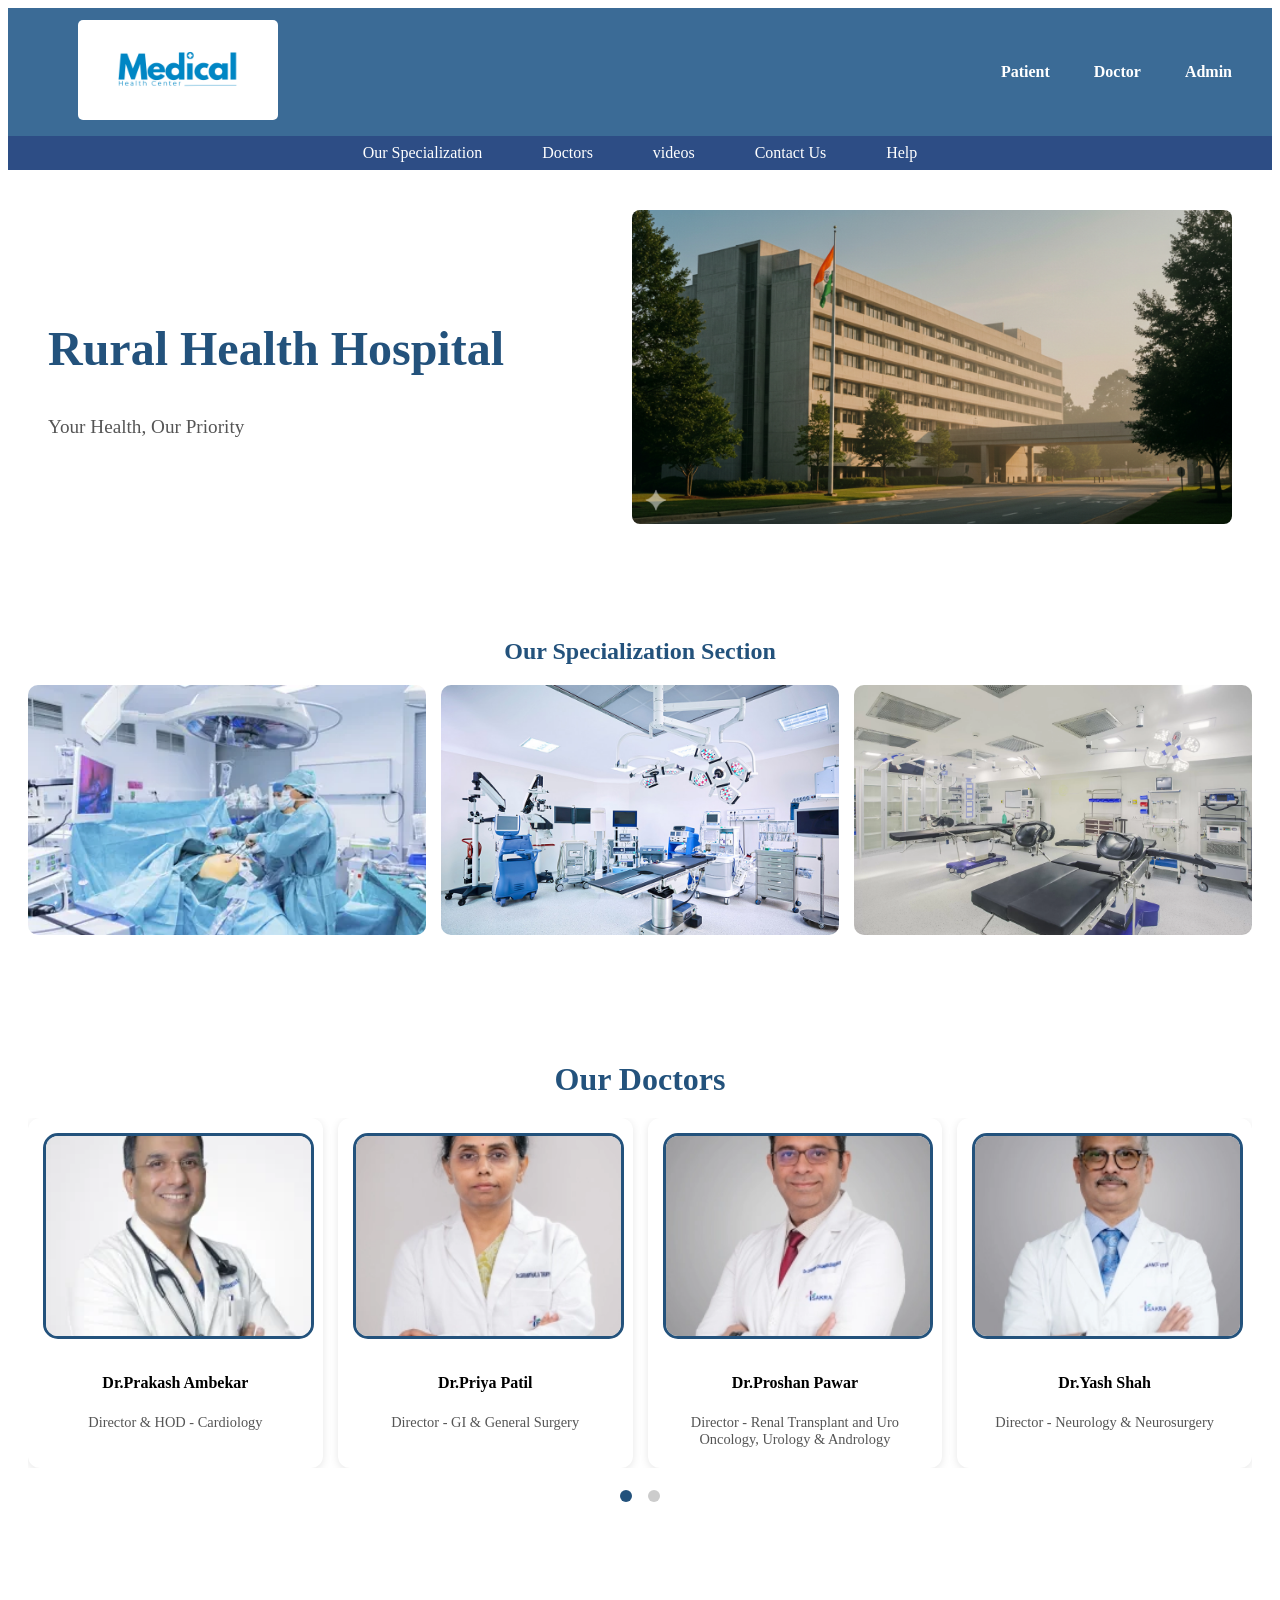
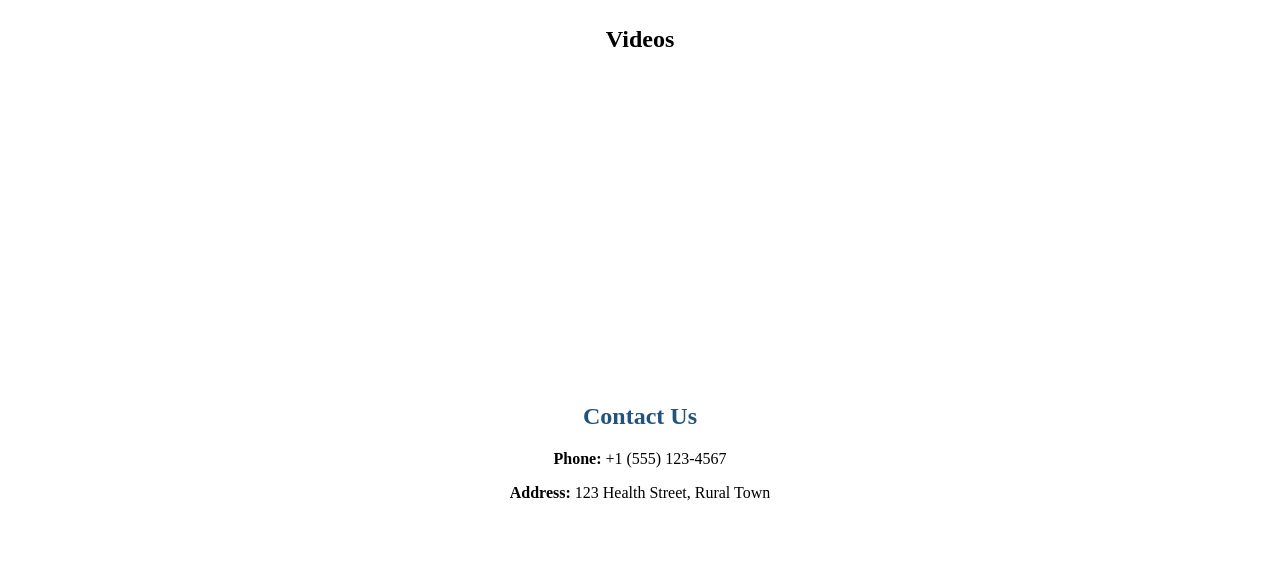
==== Hospital_Management_System/WebContent/index.html @ 402785cd "create the dashboard" ====
<!DOCTYPE html>
<html lang="en">
<head>
    <meta charset="UTF-8">
    <meta name="viewport" content="width=device-width, initial-scale=1.0">
    <title>Dashboard</title>
    <link rel="stylesheet" href="css/index.css">
</head>
<body>

    <!-- TOP PANEL -->
    <header class="top-panel">
        <div class="logo">
            <img src="imgs/hospital.logo.png" alt="Hospital Logo">
        </div>
        <nav class="top-nav">
            <a href="p_1_PatientLogin.html">Patient</a>
            <a href="d_1_DoctorLogin.html">Doctor</a>
            <a href="a_1_AdminLogin.html">Admin</a>
        </nav>
    </header>

    <!-- SECOND PANEL -->
    <nav class="second-panel">
        <a href="#Our specialization Sction">Our Specialization</a>
        <a href="#doctors">Doctors</a>
        <a href="#videos">videos</a>
        
        <a href="#contact">Contact Us</a>
        <a href="#help">Help</a>
    </nav>

   
    
    <!-- PANEL 2: HERO -->
    <section class="hero" id="home">
       
        <div class="hero-text">
            <h1>Rural Health Hospital</h1>
            <p>Your Health, Our Priority</p>
        </div>
          <div class="hero-img">
            <img src="imgs/hospital_img.png" alt="Hero Image">
            
        </div>
       
    </section>

   
    <!-- PANEL 4: SPECIALIZATION -->
    <section class="specialties" id="Our specialization Sction">
        <h2>Our Specialization Section</h2>
        <div class="specialty-grid">
            <div class="specialty-card"> <img src="imgs/Specialization_1.webp "></div>
            <div class="specialty-card"> <img src="imgs/Specialization_2.jpg "></div>
            <div class="specialty-card"> <img src="imgs/Specialization_3.webp "></div>
            
        </div>
    </section>

    <!-- PANEL 5: DOCTORS -->

    <!-- PANEL 5: DOCTOR SLIDER -->
<section class="doctor-slider" id="doctors">

    <h2>Our Doctors</h2>

    <!-- CONTROLS -->
    <input type="radio" name="doctor-slide" id="doc-1" checked>
    <input type="radio" name="doctor-slide" id="doc-2">
   

    <!-- SLIDER TRACK -->
    <div class="doctor-slides">

        <div class="slide slide1">
            <div class="doc-card"><img src="imgs/1.webp" alt=""><h4>Dr.Prakash Ambekar
               </h4> <p>Director & HOD - Cardiology</p>
            </div>

            <div class="doc-card"><img src="imgs/5.webp" alt=""><h4>Dr.Priya Patil</h4>
            <p>Director - GI & General Surgery</p>
            </div>

            <div class="doc-card" ><img src="imgs/3.webp" alt=""><h4>Dr.Proshan Pawar</h4>
            <p>Director - Renal Transplant and Uro Oncology, Urology & Andrology</p>
            </div>

            <div class="doc-card"><img src="imgs/4.webp" alt=""><h4>Dr.Yash Shah</h4>
            <p>Director - Neurology & Neurosurgery</p>
        </div>
        </div>

        <div class="slide slide2">
            <div class="doc-card"><img src="imgs/2.webp" alt=""><h4>Dr.Hemant Patil</h4>
            <p> Director - Orthopaedics</p>
            </div>

            <div class="doc-card"><img src="imgs/6.webp" alt=""><h4>Dr.Nikhil Wagh</h4>
            <p> Director - Renal Transplant and Uro Oncology, Urology & Andrology</p>
            </div>

            <div class="doc-card"><img src="imgs/7.webp" alt=""><h4>Dr.Govardhan Reddy</h4>
            <p>Director - GI & General Surgery</p>
            </div>

            <div class="doc-card"><img src="imgs/8.webp" alt=""><h4>Dr.Priya Patil</h4>
            <p>Director - Orthopaedics</p>
            </div>
        </div>

        

    </div>

    <!-- DOTS -->
    <div class="doc-dots">
        <label for="doc-1"></label>
        <label for="doc-2"></label>
       
    </div>

</section>



    <!-- PANEL 6: VIDEOS -->
    <section class="video-section" id="videos">
        <h2>Videos</h2>
        <div class="videos">
            <iframe src="https://www.youtube.com/embed/MjBpQcNIb0I?si=du2jPiUWNcG0d435" title="YouTube video player" frameborder="0" allow="accelerometer; autoplay; clipboard-write; encrypted-media; gyroscope; picture-in-picture; web-share" referrerpolicy="strict-origin-when-cross-origin" allowfullscreen>" allowfullscreen>
                
            </iframe>
            <iframe src="https://www.youtube.com/embed/fZhBU9MqzlQ?si=CIWUrhfgh-b-eLx1" title="YouTube video player" frameborder="0" allow="accelerometer; autoplay; clipboard-write; encrypted-media; gyroscope; picture-in-picture; web-share" referrerpolicy="strict-origin-when-cross-origin" allowfullscreen>" allowfullscreen></iframe>
            <iframe src="https://www.youtube.com/embed/ER2uqIbFNJg?si=0fbJk1-PSBYY9sV0" title="YouTube video player" frameborder="0" allow="accelerometer; autoplay; clipboard-write; encrypted-media; gyroscope; picture-in-picture; web-share" referrerpolicy="strict-origin-when-cross-origin" allowfullscreen>" allowfullscreen></iframe>
        </div>
    </section>

   

    <!-- PANEL 8: CONTACT US -->
    <section class="contact" id="contact">
        <h2>Contact Us</h2>
        <p><strong>Phone:</strong> +1 (555) 123-4567</p>
        <p><strong>Address:</strong> 123 Health Street, Rural Town</p>
        
    </section>

</body>
</html>
    

</body>
</html>
---- Hospital_Management_System/WebContent/css/index.css ----
```css
* {
    margin: 0;
    padding: 0;
    box-sizing: border-box;
    font-family: Arial, sans-serif;
}

/* TOP PANEL */
.top-panel {
    display: flex;
    align-items: center;
    justify-content: space-between;
    background: #3b6b96;
    padding: 12px 20px;
    color: white;
}

.top-panel .logo img {
    width: 200px;
    height: 100px;
    margin-left: 50px;
    border-radius: 5px;
}

/* NAV */
.top-nav a {
    margin: 0 20px;
    text-decoration: none;
    color: white;
    font-weight: bold;
    font-size: 1rem;
}

.top-nav a:hover {
    text-decoration: underline;
}

/* SECOND PANEL */
.second-panel {
    display: flex;
    justify-content: center;
    background: #2d4d85;
    padding: 8px 0;
}

.second-panel a {
    margin: 0 30px;
    text-decoration: none;
    color: white;
    font-size: 1rem;
    font-weight: 500;
}

.second-panel a:hover {
    text-decoration: underline;
}

/* HERO */
.hero {
    display: flex;
    justify-content: space-between;
    align-items: center;
    background: white;
    padding: 40px;
    gap: 15px;
}

.hero-text {
    max-width: 500px;
}

.hero-text h1 {
    font-size: 3rem;
    color: #23527c;
}

.hero-text p {
    font-size: 1.2rem;
    color: #555;
}

.hero-img img {
    width: 100%;
    max-width: 600px;
    height: auto;
    border-radius: 8px;
}

/* SPECIALIZATION */
.specialties {
    text-align: center;
    padding: 50px 20px;
}

.specialties h2 {
    margin-bottom: 20px;
    color: #23527c;
}

.specialty-grid {
    display: grid;
    grid-template-columns: repeat(3, 1fr);
    gap: 15px;
}

.specialty-card {
    height: 250px;
    overflow: hidden;
    border-radius: 10px;
}

.specialty-card img {
    width: 100%;
    height: 100%;
    object-fit: cover;
}

/* DOCTOR SLIDER */
.doctor-slider {
    text-align: center;
    padding: 50px 20px;
    background: white;
}

.doctor-slider h2 {
    color: #23527c;
    font-size: 2rem;
    margin-bottom: 20px;
}

.doctor-slider p {
    color: #555;
    font-size: 0.9rem;
}

input[name="doctor-slide"] {
    display: none;
}

.doctor-slides {
    overflow: hidden;
    width: 100%;
}

.slide {
    display: none;
    width: 100%;
    justify-content: space-between;
    gap: 15px;
}

/* SHOW SLIDES */
#doc-1:checked ~ .doctor-slides .slide1,
#doc-2:checked ~ .doctor-slides .slide2 {
    display: flex;
}

/* DOCTOR CARD */
.slide .doc-card {
    width: calc(25% - 15px);
    height: 320px;
    background: #fff;
    border-radius: 12px;
    padding: 15px;
    box-shadow: 0 2px 8px rgba(0,0,0,0.1);
    text-align: center;
}

/* 🔥 FIXED IMAGE SIZE */
.slide .doc-card img {
    width: 100%;
    height: 200px;
    object-fit: cover;
    border-radius: 15px;
    border: 3px solid #23527c;
    margin-bottom: 10px;
}

/* DOTS */
.doc-dots {
    margin-top: 20px;
}

.doc-dots label {
    display: inline-block;
    width: 12px;
    height: 12px;
    background: #ccc;
    border-radius: 50%;
    margin: 0 6px;
    cursor: pointer;
}

#doc-1:checked ~ .doc-dots label[for="doc-1"],
#doc-2:checked ~ .doc-dots label[for="doc-2"] {
    background: #23527c;
}

/* VIDEOS */
.video-section {
    text-align: center;
    padding: 50px 20px;
}

.videos {
    display: flex;
    justify-content: center;
    gap: 15px;
}

.videos iframe {
    width: 400px;
    height: 220px;
    border-radius: 6px;
}

/* CONTACT */
.contact {
    padding: 40px 20px;
    text-align: center;
}

.contact h2 {
    color: #23527c;
}
```
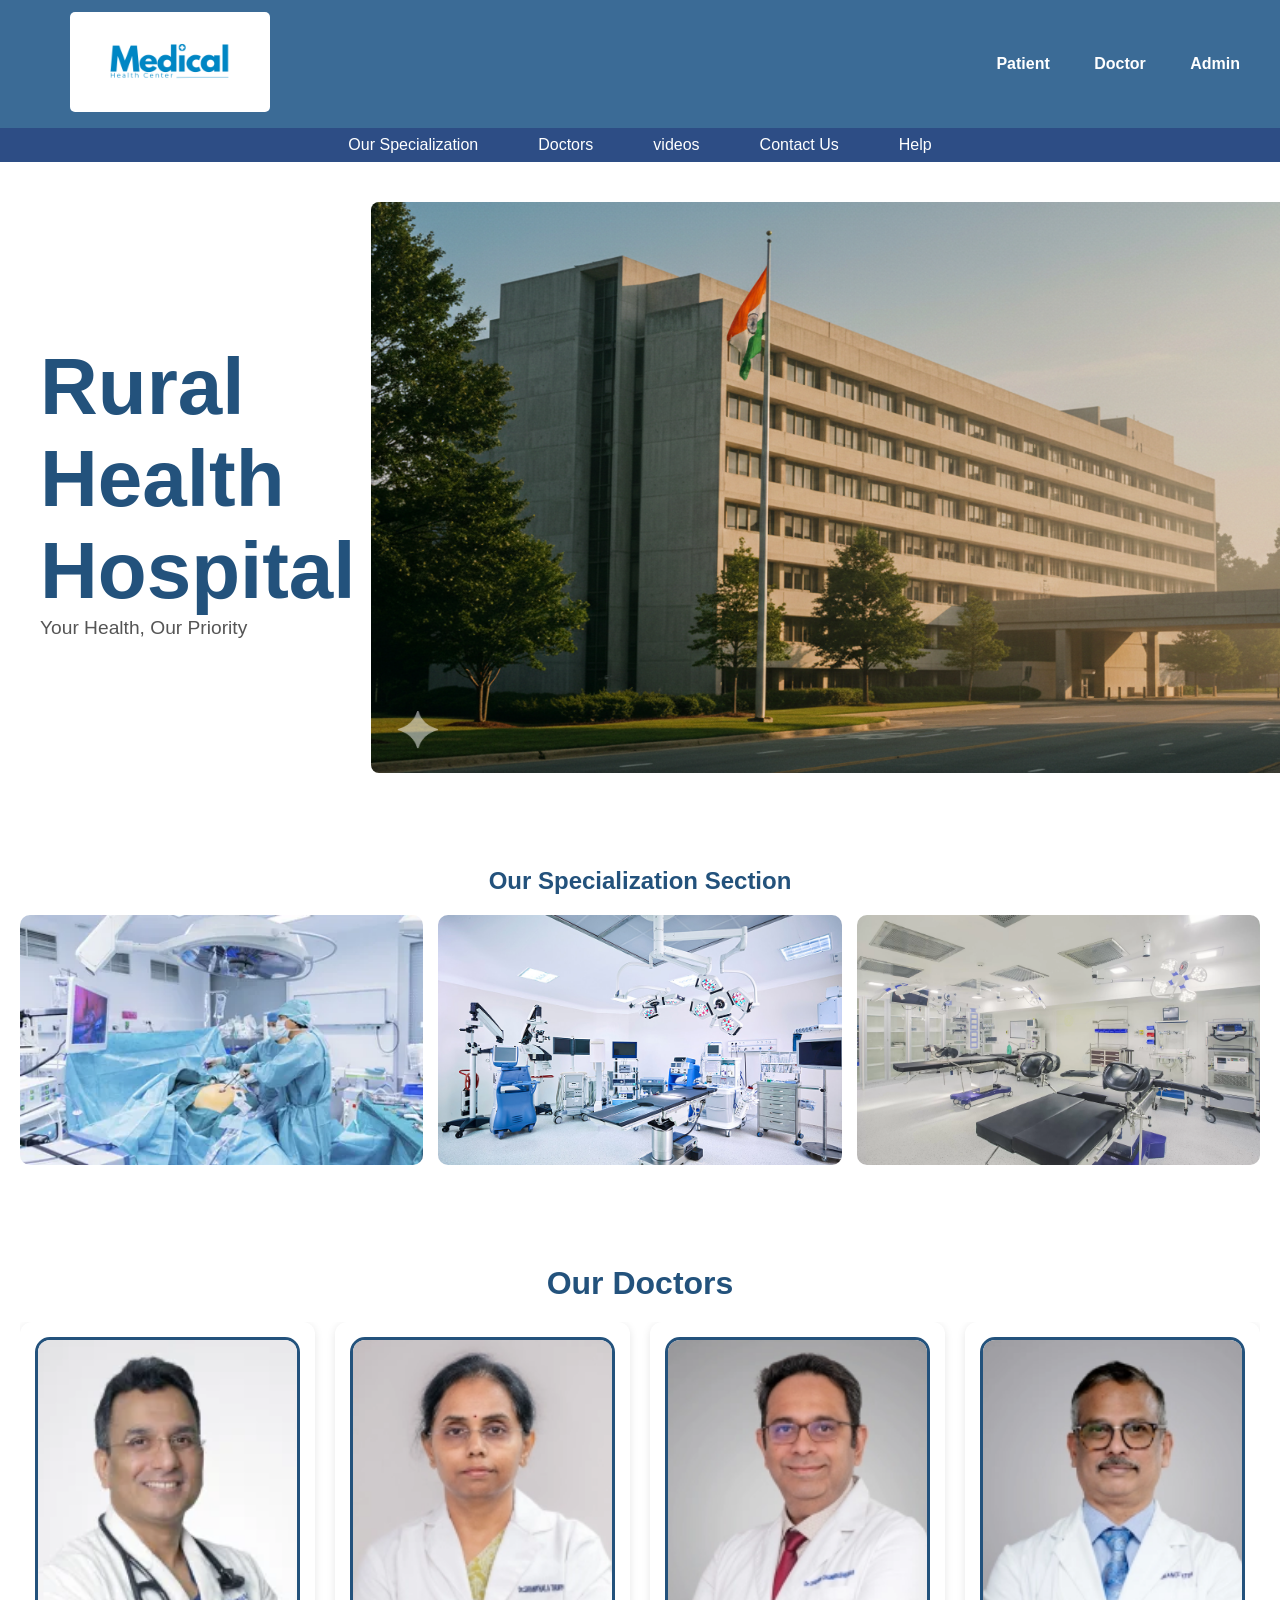
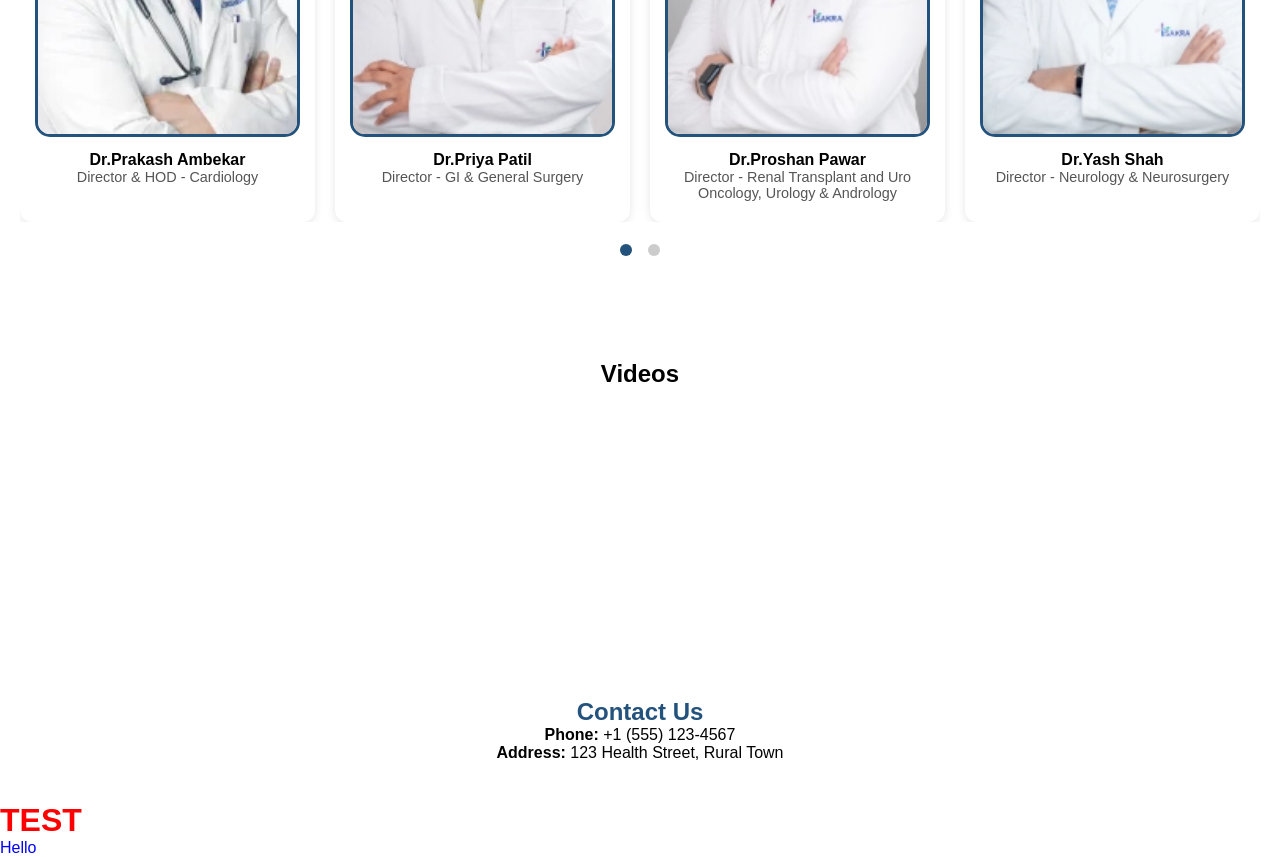
==== commit 2b00d264: "changes imgs size to dashboard" ====
--- a/Hospital_Management_System/WebContent/index.html
+++ b/Hospital_Management_System/WebContent/index.html
@@ -4,7 +4,7 @@
     <meta charset="UTF-8">
     <meta name="viewport" content="width=device-width, initial-scale=1.0">
     <title>Dashboard</title>
-    <link rel="stylesheet" href="css/index.css">
+    <link rel="stylesheet" href="./css/index.css">
 </head>
 <body>
 
@@ -144,7 +144,10 @@
         <p><strong>Phone:</strong> +1 (555) 123-4567</p>
         <p><strong>Address:</strong> 123 Health Street, Rural Town</p>
         
+        
     </section>
+    <h1 style="color:red;">TEST</h1>
+    <p class="demo">Hello</p>
 
 </body>
 </html>
--- a/Hospital_Management_System/WebContent/css/index.css
+++ b/Hospital_Management_System/WebContent/css/index.css
@@ -1,4 +1,4 @@
-```css
+
 * {
     margin: 0;
     padding: 0;
@@ -71,7 +71,7 @@
 }
 
 .hero-text h1 {
-    font-size: 3rem;
+    font-size: 5rem;
     color: #23527c;
 }
 
@@ -81,9 +81,9 @@
 }
 
 .hero-img img {
-    width: 100%;
-    max-width: 600px;
-    height: auto;
+    width: 1177px;
+    max-width: 1320px;
+    height: 571px;
     border-radius: 8px;
 }
 
@@ -159,7 +159,7 @@
 /* DOCTOR CARD */
 .slide .doc-card {
     width: calc(25% - 15px);
-    height: 320px;
+    height: 500px;
     background: #fff;
     border-radius: 12px;
     padding: 15px;
@@ -170,7 +170,7 @@
 /* 🔥 FIXED IMAGE SIZE */
 .slide .doc-card img {
     width: 100%;
-    height: 200px;
+    height: 400px;
     object-fit: cover;
     border-radius: 15px;
     border: 3px solid #23527c;
@@ -224,4 +224,6 @@
 .contact h2 {
     color: #23527c;
 }
-```
+.demo {
+    color: blue;
+}
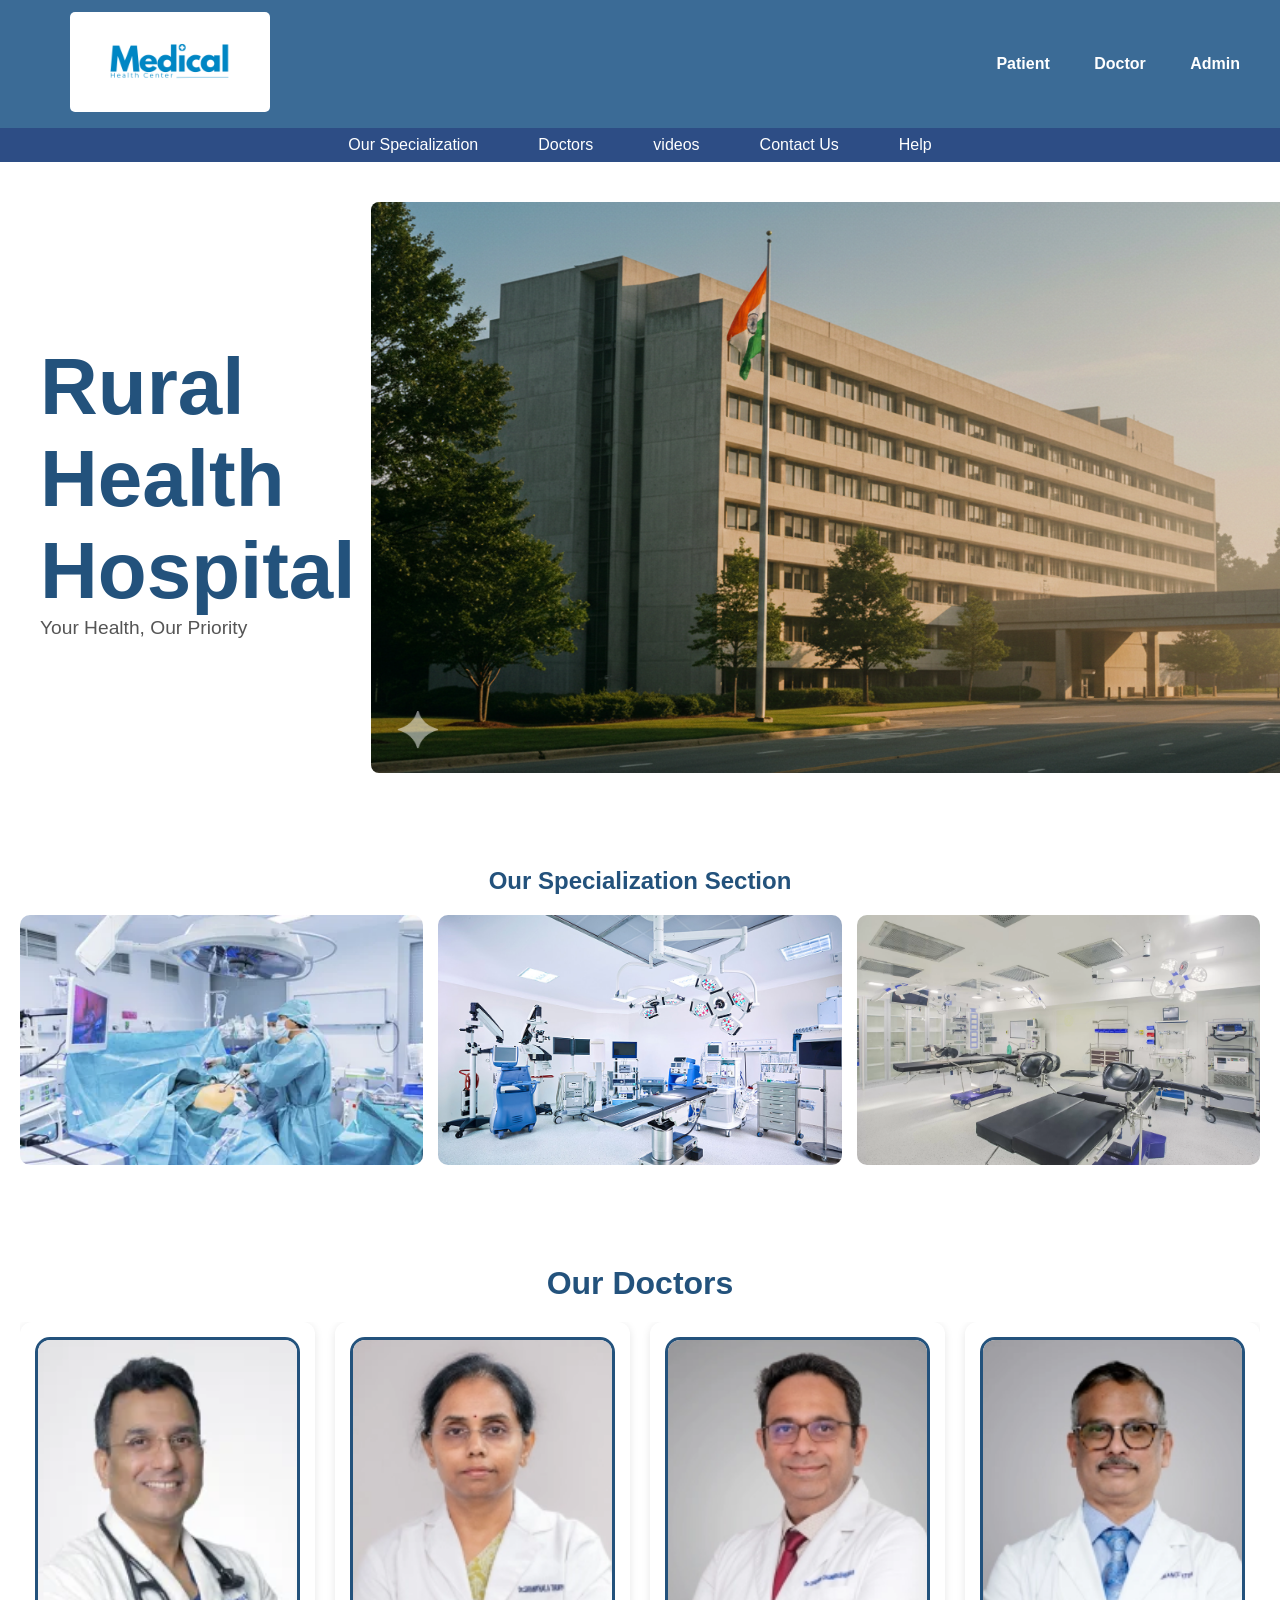
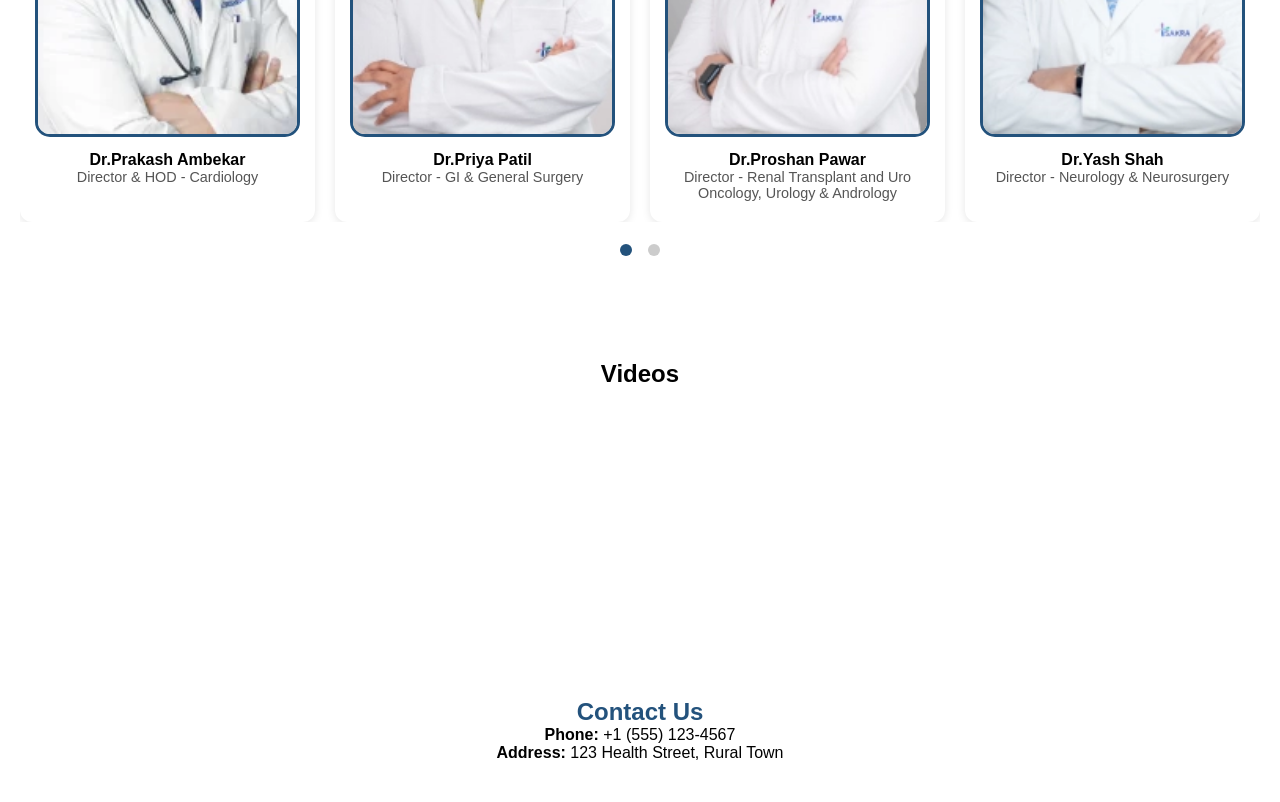
==== commit 331ec867: "changes to images in dashboard panel" ====
--- a/Hospital_Management_System/WebContent/index.html
+++ b/Hospital_Management_System/WebContent/index.html
@@ -146,9 +146,7 @@
         
         
     </section>
-    <h1 style="color:red;">TEST</h1>
-    <p class="demo">Hello</p>
-
+    
 </body>
 </html>
     
--- a/Hospital_Management_System/WebContent/css/index.css
+++ b/Hospital_Management_System/WebContent/css/index.css
@@ -224,6 +224,3 @@
 .contact h2 {
     color: #23527c;
 }
-.demo {
-    color: blue;
-}
